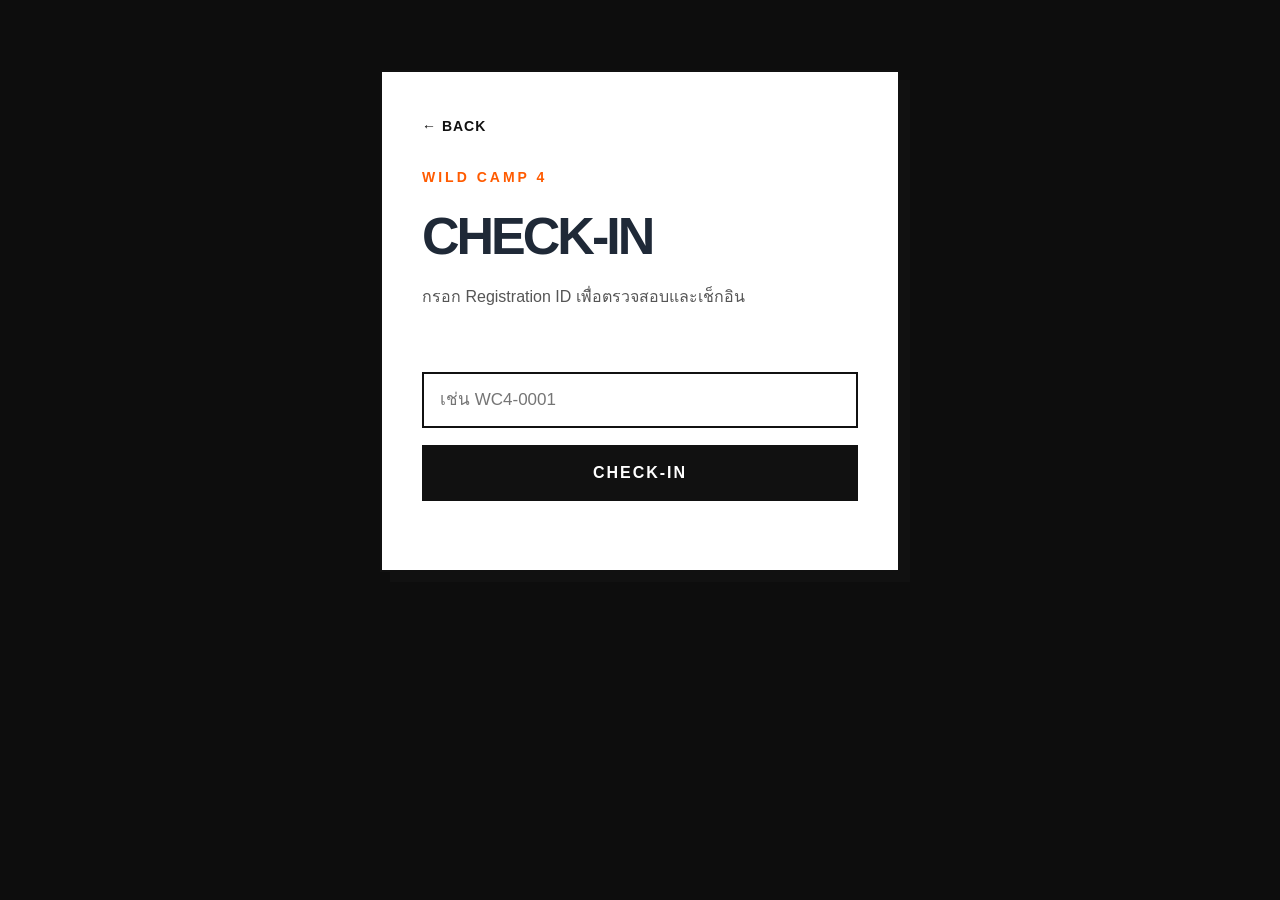
==== checkin.html @ b6811861 "Initial commit" ====
<!DOCTYPE html>
<html lang="th">
<head>
  <meta charset="UTF-8">
  <meta name="viewport" content="width=device-width, initial-scale=1.0">
  <title>Wild Camp 4 Check-in</title>
  <link rel="stylesheet" href="css/style.css">
</head>

<body>

  <div class="checkin-container">

  <a href="index.html" class="back-link">
    ← BACK
  </a>

  <p class="event-tag">WILD CAMP 4</p>

  <h1>CHECK-IN</h1>

  <p class="checkin-description">
    กรอก Registration ID เพื่อตรวจสอบและเช็กอิน
  </p>

  <div class="checkin-box">
    <label for="registrationId">REGISTRATION ID</label>

    <input
      type="text"
      id="registrationId"
      placeholder="เช่น WC4-0001"
      autocomplete="off"
      inputmode="none"
    >

    <button type="button" id="checkInButton">
      CHECK-IN
    </button>
  </div>

  <div id="message" class="checkin-message"></div>

</div>

  <script>
    const WEB_APP_URL = "https://script.google.com/macros/s/AKfycbwa8bTTKCYmLOoT17M51Wicc9cQTQ82Zl-GXM0C60MF7WMBYRLGoHmYK4hxLQq-NktW/exec";

    const checkInButton =
      document.getElementById("checkInButton");

    const registrationIdInput =
      document.getElementById("registrationId");

    const message =
      document.getElementById("message");
const urlParams = new URLSearchParams(window.location.search);
const idFromUrl = urlParams.get("id");

if (idFromUrl) {
  registrationIdInput.value = idFromUrl;
}
    checkInButton.addEventListener("click", async function () {

      const registrationId =
        registrationIdInput.value.trim();

      if (!registrationId) {
        message.innerHTML =
          "<p>กรุณากรอก Registration ID</p>";
        return;
      }

      checkInButton.disabled = true;
      message.innerHTML = "<p>กำลังเช็กอิน...</p>";

      try {
        const response = await fetch(WEB_APP_URL, {
          method: "POST",
          body: JSON.stringify({
            action: "checkIn",
            registrationId: registrationId
          })
        });

        const data = await response.json();

        if (data.success) {
          message.innerHTML =
            "<p>✅ เช็กอินสำเร็จ</p>";
        } else {
          message.innerHTML =
            "<p>❌ " + data.message + "</p>";
        }

      } catch (error) {
        console.error(error);
        message.innerHTML =
          "<p>❌ ไม่สามารถเช็กอินได้</p>";
      } finally {
        checkInButton.disabled = false;
      }
    });
  </script>

</body>
</html>
---- css/style.css ----
/* =========================
   WILD CAMP 4 - MAIN STYLE
========================= */

* {
  margin: 0;
  padding: 0;
  box-sizing: border-box;
}

body {
  font-family: Arial, Helvetica, sans-serif;
  background: #0d0d0d;
  color: #ffffff;
}

/* =========================
   HOME PAGE
========================= */

.hero {
  min-height: 100vh;
  padding: 60px 20px;
  display: flex;
  flex-direction: column;
  justify-content: center;
  align-items: center;
  text-align: center;
  background:
    radial-gradient(
      circle at top right,
      rgba(255, 91, 0, 0.22),
      transparent 35%
    ),
    #0d0d0d;
}

.event-tag {
  color: #ff5b00;
  font-size: 14px;
  font-weight: bold;
  letter-spacing: 4px;
  margin-bottom: 20px;
}

.hero h1 {
  font-size: clamp(52px, 12vw, 110px);
  font-weight: 900;
  line-height: 0.9;
  color: #ffffff;
}

.subtitle {
  color: #ff5b00;
  font-weight: bold;
  letter-spacing: 2px;
  margin: 20px 0 45px;
}

.event-info {
  width: 100%;
  max-width: 700px;
  display: grid;
  grid-template-columns: repeat(2, 1fr);
  gap: 12px;
  margin-bottom: 35px;
}

.info-box {
  background: #181818;
  border: 1px solid #333333;
  border-radius: 16px;
  padding: 20px;
  text-align: left;
}

.info-box span {
  display: block;
  color: #ff5b00;
  font-size: 11px;
  font-weight: bold;
  letter-spacing: 2px;
  margin-bottom: 8px;
}

.info-box strong {
  font-size: 16px;
}

.register-button {
  width: 100%;
  max-width: 700px;
  background: #ff5b00;
  color: #ffffff;
  padding: 18px 25px;
  border-radius: 50px;
  text-decoration: none;
  font-size: 18px;
  font-weight: 900;
  letter-spacing: 1px;
  transition: 0.2s;
}

.register-button:hover {
  background: #ff7626;
  transform: translateY(-2px);
}

.status-link {
  margin-top: 22px;
  color: #aaaaaa;
  font-size: 13px;
  text-decoration: none;
  border-bottom: 1px solid #555555;
  padding-bottom: 3px;
}

.status-link:hover {
  color: #ff5b00;
}


/* =========================
   REGISTRATION PAGE
========================= */

.registration-page {
  min-height: 100vh;
  background:
    radial-gradient(
      circle at top right,
      rgba(255, 91, 0, 0.18),
      transparent 30%
    ),
    #0d0d0d;
  padding: 40px 20px 80px;
}

.registration-container {
  width: 100%;
  max-width: 650px;
  margin: 0 auto;
}

.back-link {
  display: inline-block;
  color: #aaaaaa;
  text-decoration: none;
  font-size: 13px;
  font-weight: bold;
  margin-bottom: 45px;
}

.back-link:hover {
  color: #ff5b00;
}

.registration-header {
  margin-bottom: 30px;
}

.registration-title {
  font-size: clamp(42px, 10vw, 72px);
  font-weight: 900;
  line-height: 0.95;
  margin-bottom: 20px;
}

.registration-description {
  color: #aaaaaa;
  font-size: 14px;
  line-height: 1.8;
  font-weight: bold;
}

.fee-card {
  background: #ff5b00;
  color: #ffffff;
  border-radius: 18px;
  padding: 22px;
  margin-bottom: 35px;
  display: flex;
  justify-content: space-between;
  align-items: center;
}

.fee-card span {
  font-size: 12px;
  font-weight: bold;
  letter-spacing: 1px;
}

.fee-card strong {
  font-size: 24px;
}

.form-group {
  margin-bottom: 24px;
}

.form-group label {
  display: block;
  margin-bottom: 10px;
  font-size: 14px;
  font-weight: bold;
}

.form-group label span {
  color: #ff5b00;
}

.form-group input {
  width: 100%;
  padding: 17px;
  background: #181818;
  color: #ffffff;
  border: 1px solid #333333;
  border-radius: 12px;
  font-size: 16px;
  outline: none;
}

.form-group input::placeholder {
  color: #666666;
}

.form-group input:focus {
  border-color: #ff5b00;
}

.form-group input[type="file"] {
  cursor: pointer;
}

.form-group small {
  display: block;
  color: #777777;
  margin-top: 8px;
}

.form-section-title {
  color: #ff5b00;
  font-size: 13px;
  font-weight: 900;
  letter-spacing: 2px;
  padding: 15px 0;
  margin: 35px 0 20px;
  border-bottom: 1px solid #333333;
}

.payment-info {
  background: #181818;
  border: 1px solid #333333;
  border-radius: 16px;
  padding: 22px;
  margin-bottom: 25px;
}

.payment-info > p {
  color: #aaaaaa;
  margin-bottom: 5px;
}

.payment-info > strong {
  color: #ff5b00;
  font-size: 32px;
}

.bank-info {
  border-top: 1px solid #333333;
  margin-top: 20px;
  padding-top: 20px;
}

.bank-info span {
  color: #888888;
  font-size: 12px;
}

.bank-info p {
  margin-top: 8px;
}

.checkbox-group {
  display: flex;
  align-items: flex-start;
  gap: 12px;
  color: #aaaaaa;
  font-size: 13px;
  line-height: 1.6;
  margin: 30px 0;
  cursor: pointer;
}

.checkbox-group input {
  margin-top: 4px;
  accent-color: #ff5b00;
}

.submit-button {
  width: 100%;
  border: none;
  border-radius: 50px;
  padding: 19px;
  background: #ff5b00;
  color: #ffffff;
  font-size: 17px;
  font-weight: 900;
  letter-spacing: 1px;
  cursor: pointer;
  transition: 0.2s;
}

.submit-button:hover {
  background: #ff7626;
  transform: translateY(-2px);
}

.form-note {
  color: #777777;
  font-size: 12px;
  text-align: center;
  line-height: 1.7;
  margin-top: 25px;
}


/* =========================
   MOBILE
========================= */

@media (max-width: 600px) {

  .hero {
    padding: 45px 18px;
  }

  .event-info {
    grid-template-columns: 1fr;
  }

  .info-box {
    padding: 17px;
  }

  .registration-page {
    padding: 25px 16px 60px;
  }

  .registration-title {
    font-size: 42px;
  }

  .fee-card {
    padding: 18px;
  }
}

/* =========================
   CHECK STATUS PAGE
========================= */

.status-page {
    min-height: 100vh;
    padding: 60px 20px;
    display: flex;
    justify-content: center;
    align-items: center;
}

.status-container {
    width: 100%;
    max-width: 700px;
}

.back-link {
    display: inline-block;
    margin-bottom: 40px;
    color: #ffffff;
    text-decoration: none;
    font-weight: 700;
    letter-spacing: 1px;
}

.back-link:hover {
    color: #ff5a00;
}

.status-page .event-tag {
    color: #ff5a00;
    font-weight: 700;
    letter-spacing: 3px;
    margin-bottom: 15px;
}

.status-page h1 {
    font-size: 72px;
    line-height: 0.9;
    margin: 0 0 25px;
    color: #ffffff;
}

.status-description {
    color: #b8b8b8;
    font-size: 17px;
    margin-bottom: 40px;
}

.status-search-box {
    padding: 30px;
    border: 1px solid #444;
    border-radius: 18px;
    background: #181818;
}

.status-search-box label {
    display: block;
    margin-bottom: 12px;
    color: #ffffff;
    font-weight: 700;
    letter-spacing: 1px;
}

.status-search-box input {
    width: 100%;
    box-sizing: border-box;
    padding: 18px;
    margin-bottom: 18px;
    border: 1px solid #555;
    border-radius: 10px;
    background: #101010;
    color: #ffffff;
    font-size: 16px;
    outline: none;
}

.status-search-box input:focus {
    border-color: #ff5a00;
}

#checkStatusButton {
    width: 100%;
    padding: 18px;
    border: none;
    border-radius: 50px;
    background: #ff5a00;
    color: #ffffff;
    font-weight: 800;
    font-size: 16px;
    letter-spacing: 2px;
    cursor: pointer;
}

#checkStatusButton:hover {
    opacity: 0.9;
}

.status-result {
    margin-top: 25px;
    color: #ffffff;
}

/* Mobile */
@media (max-width: 600px) {
    .status-page {
        padding: 30px 16px;
    }

    .status-page h1 {
        font-size: 48px;
    }

    .status-search-box {
        padding: 20px;
    }
}


/* Status Card */
.status-card {
    padding: 20px;
    border-radius: 16px;
    border: 1px solid rgba(255, 255, 255, 0.2);
}

.status-card.approved {
    border-left: 5px solid #22c55e;
    background: rgba(34, 197, 94, 0.12);
}

.status-card.pending {
    border-left: 5px solid #ff6a00;
    background: rgba(255, 106, 0, 0.12);
}

.status-card.rejected {
    border-left: 5px solid #ef4444;
    background: rgba(239, 68, 68, 0.12);
}
/* =========================
   ADMIN PAGE
========================= */




.admin-page {
    min-height: 100vh;
    padding: 60px 8%;
    background: #0d0d0d;
    color: #ffffff;
}

.admin-label {
    color: #ff6500;
    font-weight: bold;
    letter-spacing: 3px;
}

.admin-page h1 {
    font-size: 64px;
    line-height: 0.9;
    margin: 15px 0 25px;
}

.admin-description {
    color: #cccccc;
    margin-bottom: 30px;
}

#loadRegistrationsButton {
    width: 100%;
    max-width: 500px;
    padding: 18px;
    border: none;
    border-radius: 50px;
    background: #ff6500;
    color: white;
    font-weight: bold;
    font-size: 16px;
    cursor: pointer;
}

#loadRegistrationsButton:hover {
    opacity: 0.9;
}

#adminMessage {
    margin-top: 25px;
}

#registrationList {
    margin-top: 30px;
}

/* =========================
   ADMIN REGISTRATION CARD
========================= */

.registration-item {
  background: #1a1a1a;
  border: 1px solid rgba(255, 255, 255, 0.15);
  border-left: 5px solid #ff6500;
  border-radius: 16px;
  padding: 20px;
  margin-bottom: 16px;
  color: #ffffff;
  line-height: 1.6;
}

.registration-item strong {
  font-size: 20px;
  color: #ffffff;
}

.registration-item:hover {
  border-color: #ff6500;
  transform: translateY(-2px);
  transition: 0.2s;
}
/* ================================
   WILD CAMP 4 - CHECK-IN PAGE
================================ */

.checkin-container {
  width: 90%;
  max-width: 520px;
  margin: 70px auto;
  padding: 45px 40px;
  background: #ffffff;
  border: 2px solid #111111;
  box-shadow: 10px 10px 0 #111111;
  box-sizing: border-box;
}

.back-link {
  display: inline-block;
  margin-bottom: 35px;
  color: #111111;
  text-decoration: none;
  font-weight: 700;
  font-size: 14px;
}

.back-link:hover {
  opacity: 0.6;
}

.event-tag {
  margin: 0 0 10px;
  font-size: 14px;
  font-weight: 700;
  letter-spacing: 3px;
}

.checkin-container h1 {
  margin: 0;
  font-size: clamp(48px, 10vw, 82px);
  line-height: 0.95;
  letter-spacing: -3px;
}

.checkin-description {
  margin: 22px 0 35px;
  color: #555555;
  font-size: 16px;
  line-height: 1.6;
}

.checkin-box {
  display: flex;
  flex-direction: column;
  gap: 12px;
}

.checkin-box label {
  font-size: 13px;
  font-weight: 700;
  letter-spacing: 1.5px;
}

.checkin-box input {
  width: 100%;
  padding: 16px;
  border: 2px solid #111111;
  background: #ffffff;
  color: #111111;
  font-size: 17px;
  box-sizing: border-box;
  outline: none;
}

.checkin-box input:focus {
  box-shadow: 4px 4px 0 #111111;
}

.checkin-box button {
  width: 100%;
  margin-top: 5px;
  padding: 17px;
  border: 2px solid #111111;
  background: #111111;
  color: #ffffff;
  font-size: 16px;
  font-weight: 800;
  letter-spacing: 2px;
  cursor: pointer;
}

.checkin-box button:hover {
  background: #ffffff;
  color: #111111;
}

.checkin-box button:disabled {
  opacity: 0.6;
  cursor: wait;
}

.checkin-message {
  margin-top: 25px;
  font-size: 16px;
  font-weight: 700;
  line-height: 1.5;
}

/* Mobile */
@media (max-width: 600px) {
  .checkin-container {
    width: calc(100% - 32px);
    margin: 30px auto;
    padding: 32px 24px;
    box-shadow: 6px 6px 0 #111111;
  }

  .back-link {
    margin-bottom: 28px;
  }

  .checkin-container h1 {
    font-size: 52px;
  }
}
.checkin-container h1 {
  display: block;
  color: #1f2937;
  font-size: 52px;
  font-weight: 800;
  margin: 25px 0 15px;
  line-height: 1;
}
.checkin-message {
  margin-top: 24px;
  font-size: 18px;
  font-weight: 700;
  color: #1f2937;
}

.checkin-message p {
  margin: 0;
  color: #1f2937;
}
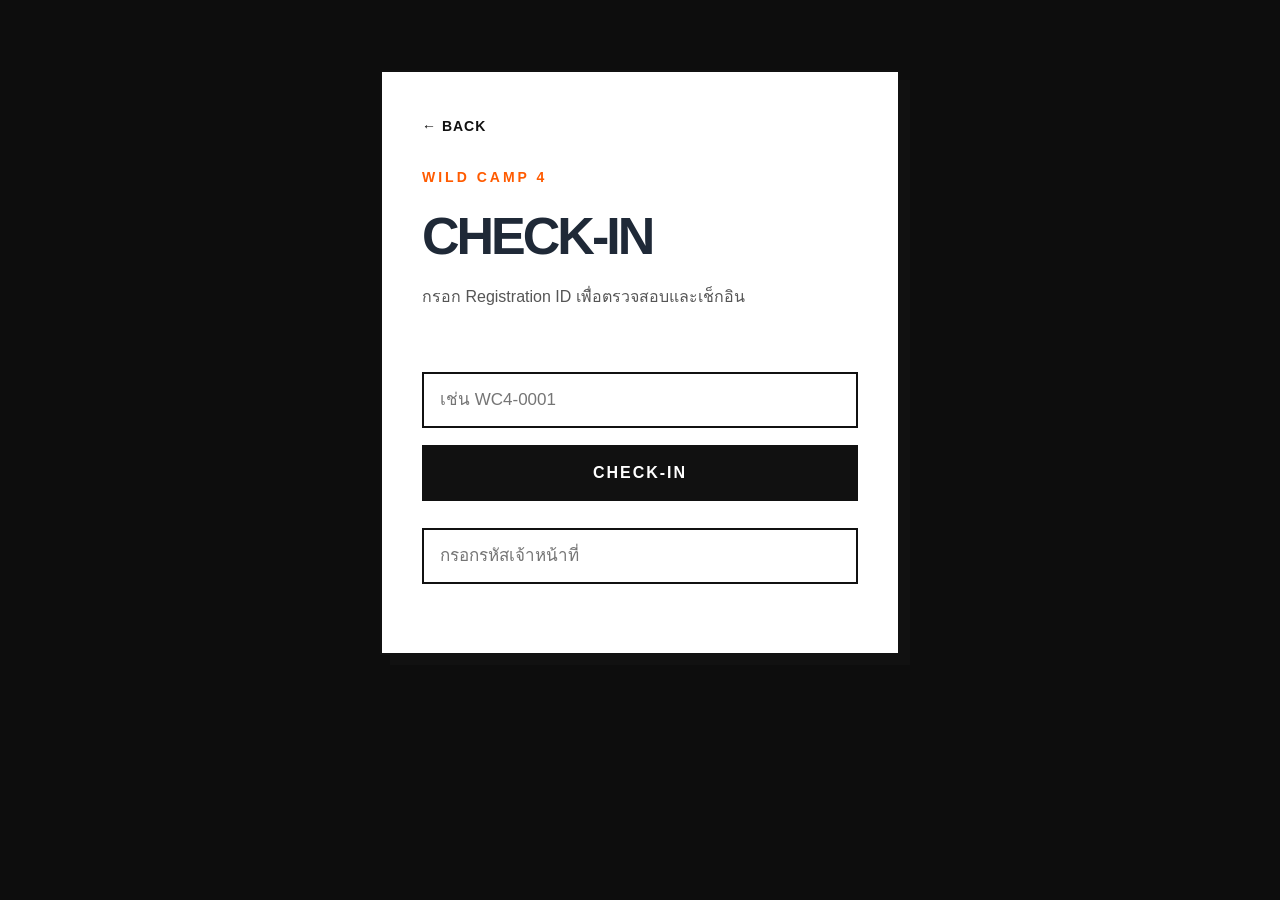
==== commit 5acb6c17: "Add staff PIN for check-in" ====
--- a/checkin.html
+++ b/checkin.html
@@ -38,7 +38,16 @@
       CHECK-IN
     </button>
   </div>
+<div class="checkin-box">
+  <label for="staffPin">STAFF PIN</label>
 
+  <input
+    type="password"
+    id="staffPin"
+    placeholder="กรอกรหัสเจ้าหน้าที่"
+    autocomplete="off"
+  >
+</div>
   <div id="message" class="checkin-message"></div>
 
 </div>
@@ -54,7 +63,9 @@
 
     const message =
       document.getElementById("message");
-const urlParams = new URLSearchParams(window.location.search);
+const staffPinInput =
+  document.getElementById("staffPin");
+      const urlParams = new URLSearchParams(window.location.search);
 const idFromUrl = urlParams.get("id");
 
 if (idFromUrl) {
@@ -65,12 +76,18 @@
       const registrationId =
         registrationIdInput.value.trim();
 
+
       if (!registrationId) {
         message.innerHTML =
           "<p>กรุณากรอก Registration ID</p>";
         return;
       }
-
+const staffPin = staffPinInput.value.trim();
+if (!staffPin) {
+  message.innerHTML =
+    "<p>❌ กรุณากรอกรหัสเจ้าหน้าที่</p>";
+  return;
+}
       checkInButton.disabled = true;
       message.innerHTML = "<p>กำลังเช็กอิน...</p>";
 
@@ -79,7 +96,8 @@
           method: "POST",
           body: JSON.stringify({
             action: "checkIn",
-            registrationId: registrationId
+            registrationId: registrationId,
+            staffPin: staffPin
           })
         });
 
